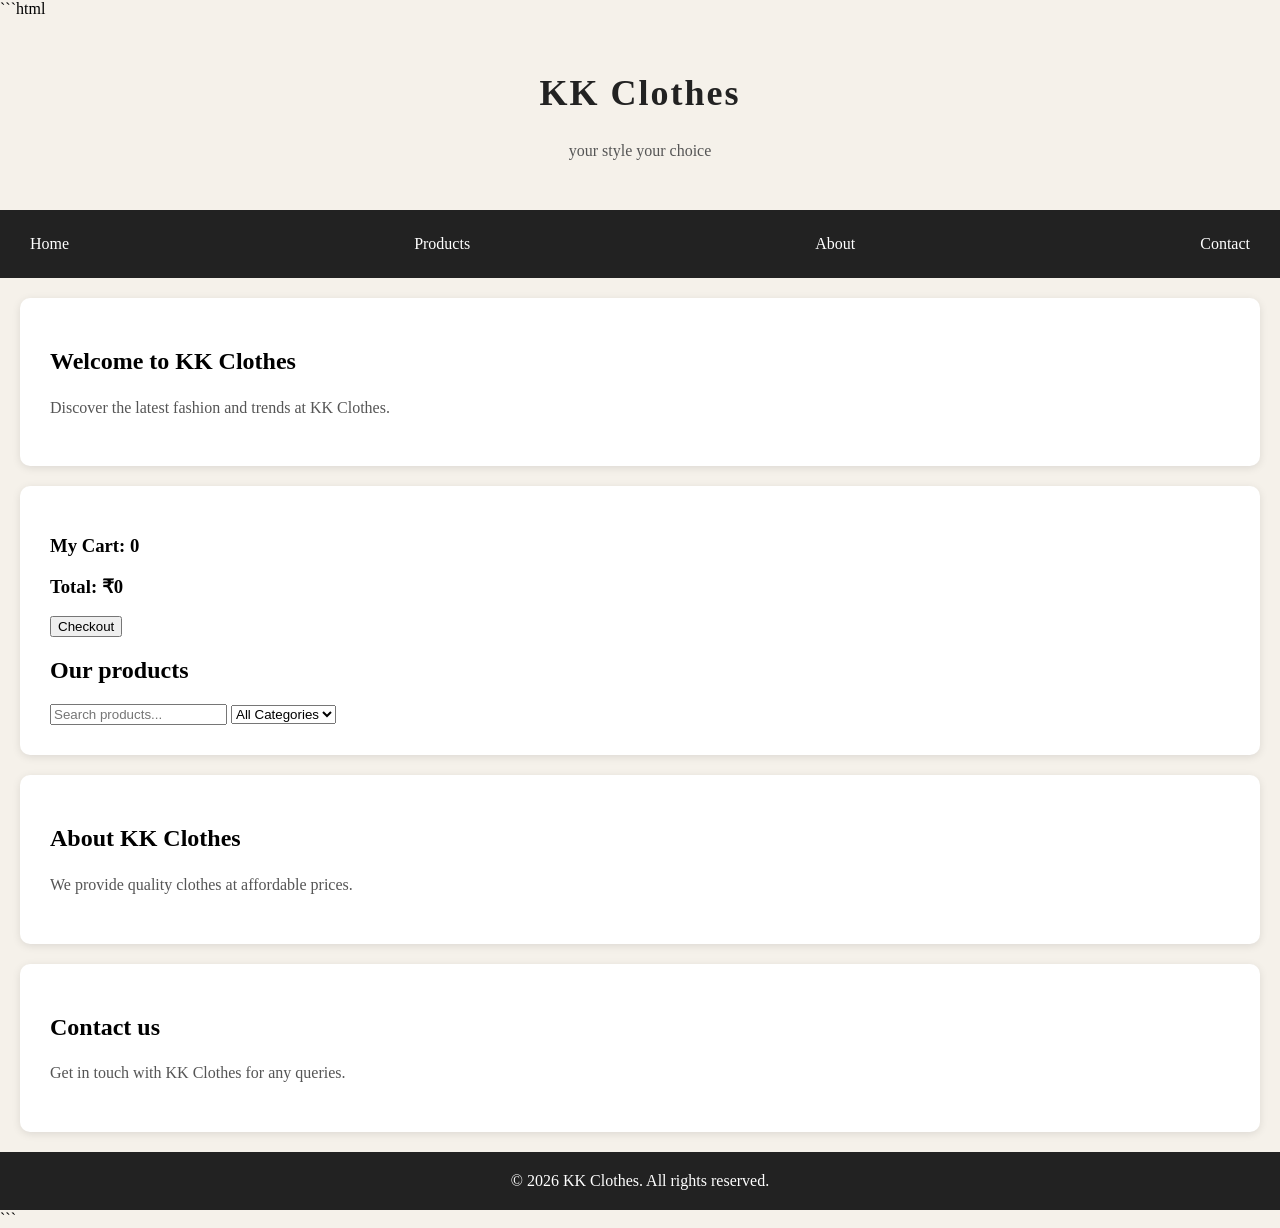
==== index.html @ 114dcae2 "Add product search and category filter :wq" ====
```html
<!DOCTYPE html>
<html lang="en">
<head>
    <meta charset="UTF-8">
    <meta name="viewport" content="width=device-width, initial-scale=1.0">
    <title>KK Clothes</title>
    <link rel="stylesheet" href="/static/style.css">
</head>
<body>

    <header>
        <h1>KK Clothes</h1>
        <p>your style your choice</p>
    </header>

    <nav>
        <a href="#home">Home</a>
        <a href="#products">Products</a>
        <a href="#about">About</a>
        <a href="#contact">Contact</a>
    </nav>

    <main>

        <section id="home">
            <h2>Welcome to KK Clothes</h2>
            <p>Discover the latest fashion and trends at KK Clothes.</p>
        </section>

        <section id="products">

            <h3 id="cart-count">My Cart: 0</h3>

            <div id="cart-items"></div>
   
            <h3 id="cart-total">Total: ₹0</h3>

            <button id="checkout-btn">Checkout</button>
            <h2>Our products</h2>
            <input type="text" id="search-input" placeholder="Search products...">
            <select id="category-filter">
                <option value="all">All Categories</option>
                <option value="Men">Men</option>
            </select>

<div id="product-list"></div>

        </section>

        <section id="about">
            <h2>About KK Clothes</h2>
            <p>We provide quality clothes at affordable prices.</p>
        </section>

        <section id="contact">
            <h2>Contact us</h2>
            <p>Get in touch with KK Clothes for any queries.</p>
        </section>

    </main>

    <footer>
        © 2026 KK Clothes. All rights reserved.
    </footer>

    <script src="script.js"></script>

</body>
</html>
```
---- static/style.css ----
body {
    background-color: #F5F1EA;
    margin: 0;
}

h1{
    color: #222222;
    font-size: 36px;
    font-weight: bold;
    letter-spacing: 2px;
}

p{
    font-family: Roboto;
    font-size: 16px;
    line-height: 1.6;
    color: #555555;
}

nav {
    background-color: #222222;
    padding: 15px;
    display: flex;
    justify-content:space-between;
    gap: 20px;
    align-items: center;
}

nav a {
    text-decoration: none;
    color: #FFFFFF;
    padding: 10px 15px;
    transition: 0.3s;
    cursor: pointer;
}

nav a:hover {
    color: #A67C52;
}

header {
    background-color:#F5F1EA;
    text-align: center;
    padding: 30px;
    color: #222222;
}

section {
    padding: 30px;
    margin: 20px;
    background-color: #FFFFFF;
    border-radius: 10px;
    box-shadow: 0 2px 8px rgba(0, 0, 0, 0.1);
}

footer {
    background-color: #222222;
    color: #FFFFFF;
    text-align: center;
    padding: 20px;
}

@media (max-width: 600px) {
    nav {
        flex-direction:column;
        text-align:center;
    }
}

#product-list {
    display: flex;
    flex-wrap: wrap;
    gap: 20px;
}

.product-card {
    background-color: white;
    padding: 20px;
    border-radius: 10px;
    width: 200px;
    box-shadow: 0 2px 8px rgba(0, 0, 0, 0.1);
}
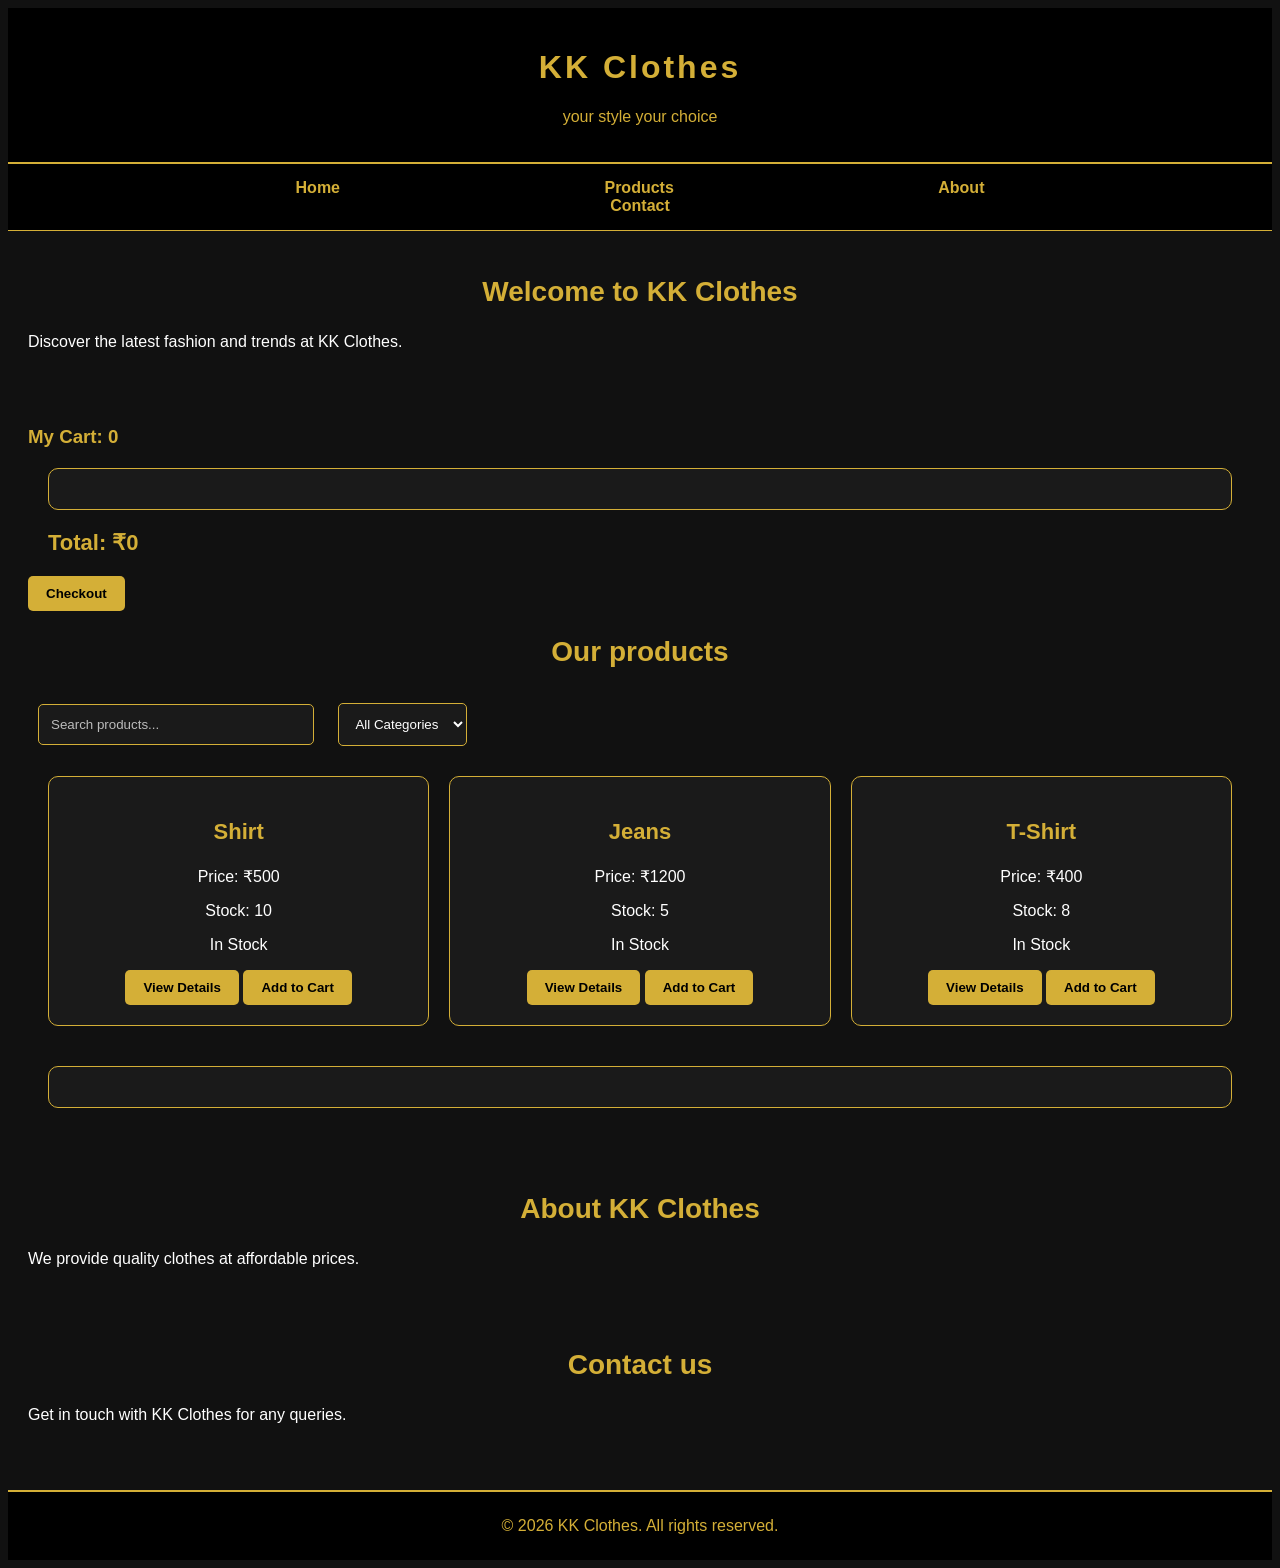
==== commit d9ad4443: "Compelte CSS premium design" ====
--- a/index.html
+++ b/index.html
@@ -1,4 +1,3 @@
-```html
 <!DOCTYPE html>
 <html lang="en">
 <head>
@@ -45,6 +44,7 @@
             </select>
 
 <div id="product-list"></div>
+<div id="product-details"></div>
 
         </section>
 
@@ -68,4 +68,3 @@
 
 </body>
 </html>
-```
--- a/static/style.css
+++ b/static/style.css
@@ -1,82 +1,215 @@
 body {
-    background-color: #F5F1EA;
-    margin: 0;
-}
-
-h1{
-    color: #222222;
-    font-size: 36px;
-    font-weight: bold;
-    letter-spacing: 2px;
-}
-
-p{
-    font-family: Roboto;
+    background-color: #111111;
+    color: #ffffff;
+    font-family: Arial, sans-serif;
+}
+
+/* HEADER DESIGN */
+
+header {
+    background-color: #000000;
+    color: #D4AF37;
+    padding: 20px;
+    text-align: center;
+    border-bottom: 2px solid #D4AF37;
+}
+
+header h1 {
+    font-size: 32px;
+    letter-spacing: 3px;
+}
+
+/* PRODUCT CARD DESIGN */
+
+#product-list {
+    display: grid;
+    grid-template-columns: repeat(3, 1fr);
+    gap: 20px;
+    padding: 20px;
+}
+
+.product-card {
+    background-color: #1A1A1A;
+    color: white;
+    padding: 20px;
+    border: 1px solid #D4AF37;
+    border-radius: 10px;
+    text-align: center;
+}
+
+.product-card h3 {
+    color: #D4AF37;
+    font-size: 22px;
+}
+
+/* BUTTON DESIGN */
+
+button {
+    background-color: #D4AF37;
+    color: #000000;
+    padding: 10px 18px;
+    border: none;
+    border-radius: 5px;
+    font-weight: bold;
+    cursor: pointer;
+}
+
+button:hover {
+    background-color: #FFFFFF;
+    color: #000000;
+}
+
+/* SEARCH AND FILTER */
+
+#search-input,
+#category-filter {
+    background-color: #1A1A1A;
+    color: white;
+    padding: 12px;
+    border: 1px solid #D4AF37;
+    border-radius: 5px;
+    margin: 10px;
+    outline: none;
+}
+
+#search-input {
+    width: 250px;
+}
+
+#search-input::placeholder {
+    color: #BBBBBB;
+}
+
+#category-filter {
+    cursor: pointer;
+}
+
+/* CART DESIGN */
+
+#cart-items {
+    background-color: #1A1A1A;
+    color: white;
+    padding: 20px;
+    margin: 20px;
+    border: 1px solid #D4AF37;
+    border-radius: 10px;
+}
+
+#cart-count {
+    color: #D4AF37;
+    font-weight: bold;
+}
+
+#cart-total {
+    color: #D4AF37;
+    font-size: 22px;
+    font-weight: bold;
+    margin: 20px;
+}
+
+/* PRODUCT DETAILS DESIGN */
+
+#product-details {
+    background-color: #1A1A1A;
+    color: white;
+    padding: 20px;
+    margin: 20px;
+    border: 1px solid #D4AF37;
+    border-radius: 10px;
+}
+
+#product-details h2 {
+    color: #D4AF37;
+}
+
+#product-details p {
+    color: #DDDDDD;
+    line-height: 1.6;
+}
+
+/* RESPONSIVE DESIGN */
+
+/* TABLET SCREEN */
+
+@media (max-width: 768px) {
+
+    #product-list {
+        grid-template-columns: repeat(2, 1fr);
+    }
+
+}
+
+/* MOBILE SCREEN */
+
+@media (max-width: 480px) {
+
+    #product-list {
+        grid-template-columns: 1fr;
+    }
+
+    #search-input {
+        width: 80%;
+    }
+
+}
+
+/* SECTION HEADING DESIGN */
+
+h2 {
+    color: #D4AF37;
+    text-align: center;
+    font-size: 28px;
+    margin: 25px 0;
+}
+
+/* PAGE SPACING */
+
+section {
+    padding: 20px;
+}
+
+/* SMOOTH SCROLL */
+
+html {
+    scroll-behavior: smooth;
+}
+
+/* NAVIGATION MENU DESIGN */
+
+nav {
+    background-color: #000000;
+    padding: 15px;
+    text-align: center;
+    border-bottom: 1px solid #D4AF37;
+}
+
+nav a {
+    color: #D4AF37;
+    text-decoration: none;
     font-size: 16px;
-    line-height: 1.6;
-    color: #555555;
-}
-
-nav {
-    background-color: #222222;
-    padding: 15px;
-    display: flex;
-    justify-content:space-between;
-    gap: 20px;
-    align-items: center;
-}
-
-nav a {
-    text-decoration: none;
+    font-weight: bold;
+    margin: 0 130px;
+    transition: 0.3s;
+}
+
+nav a:hover {
     color: #FFFFFF;
-    padding: 10px 15px;
-    transition: 0.3s;
-    cursor: pointer;
-}
-
-nav a:hover {
-    color: #A67C52;
-}
-
-header {
-    background-color:#F5F1EA;
-    text-align: center;
-    padding: 30px;
-    color: #222222;
-}
-
-section {
-    padding: 30px;
-    margin: 20px;
-    background-color: #FFFFFF;
-    border-radius: 10px;
-    box-shadow: 0 2px 8px rgba(0, 0, 0, 0.1);
-}
+    border-bottom: 2px solid #D4AF37;
+    padding-bottom: 5px;
+}
+
+/* FOOTER DESIGN */
 
 footer {
-    background-color: #222222;
-    color: #FFFFFF;
-    text-align: center;
-    padding: 20px;
-}
-
-@media (max-width: 600px) {
-    nav {
-        flex-direction:column;
-        text-align:center;
-    }
-}
-
-#product-list {
-    display: flex;
-    flex-wrap: wrap;
-    gap: 20px;
-}
-
-.product-card {
-    background-color: white;
-    padding: 20px;
-    border-radius: 10px;
-    width: 200px;
-    box-shadow: 0 2px 8px rgba(0, 0, 0, 0.1);
-}
+    background-color: #000000;
+    color: #D4AF37;
+    text-align: center;
+    padding: 25px;
+    margin-top: 30px;
+    border-top: 2px solid #D4AF37;
+}
+
+footer p {
+    font-size: 14px;
+    letter-spacing: 1px;
+}
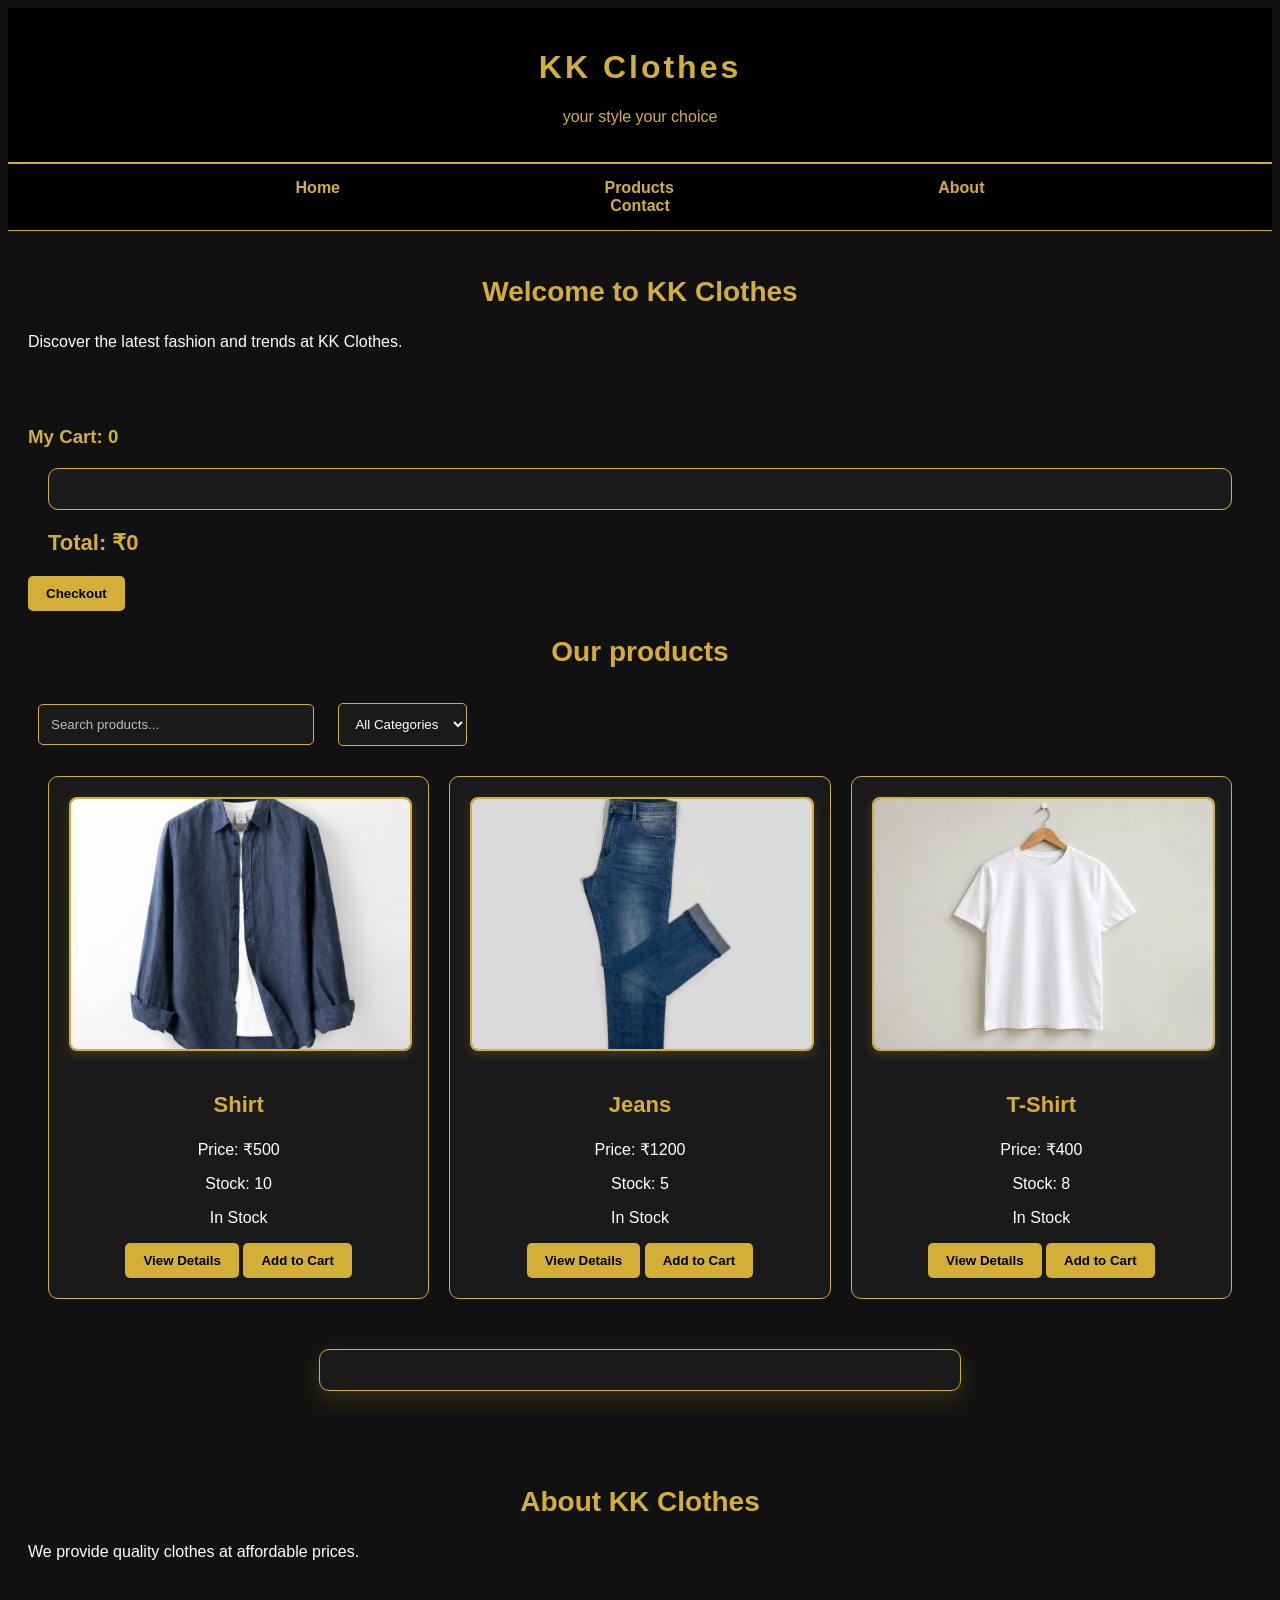
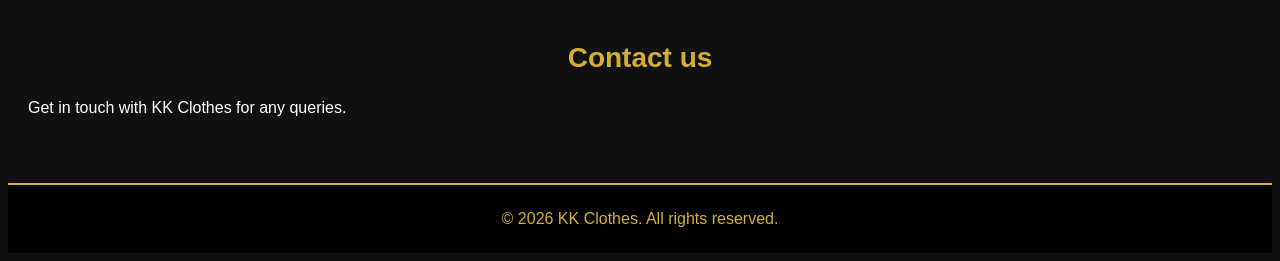
==== commit 60cd2b26: "Upgrade product details design" ====
--- a/index.html
+++ b/index.html
@@ -33,7 +33,7 @@
 
             <div id="cart-items"></div>
    
-            <h3 id="cart-total">Total: ₹0</h3>
+              <h3 id="cart-total">Total: ₹0</h3>
 
             <button id="checkout-btn">Checkout</button>
             <h2>Our products</h2>
--- a/static/style.css
+++ b/static/style.css
@@ -1,130 +1,137 @@
 body {
-    background-color: #111111;
-    color: #ffffff;
-    font-family: Arial, sans-serif;
+  background-color: #111111;
+  color: #ffffff;
+  font-family: Arial, sans-serif;
 }
 
 /* HEADER DESIGN */
 
 header {
-    background-color: #000000;
-    color: #D4AF37;
-    padding: 20px;
-    text-align: center;
-    border-bottom: 2px solid #D4AF37;
+  background-color: #000000;
+  color: #d4af37;
+  padding: 20px;
+  text-align: center;
+  border-bottom: 2px solid #d4af37;
 }
 
 header h1 {
-    font-size: 32px;
-    letter-spacing: 3px;
+  font-size: 32px;
+  letter-spacing: 3px;
 }
 
 /* PRODUCT CARD DESIGN */
 
 #product-list {
-    display: grid;
-    grid-template-columns: repeat(3, 1fr);
-    gap: 20px;
-    padding: 20px;
+  display: grid;
+  grid-template-columns: repeat(3, 1fr);
+  gap: 20px;
+  padding: 20px;
 }
 
 .product-card {
-    background-color: #1A1A1A;
-    color: white;
-    padding: 20px;
-    border: 1px solid #D4AF37;
-    border-radius: 10px;
-    text-align: center;
+  background-color: #1a1a1a;
+  color: white;
+  padding: 20px;
+  border: 1px solid #d4af37;
+  border-radius: 10px;
+  text-align: center;
 }
 
 .product-card h3 {
-    color: #D4AF37;
-    font-size: 22px;
+  color: #d4af37;
+  font-size: 22px;
 }
 
 /* BUTTON DESIGN */
 
 button {
-    background-color: #D4AF37;
-    color: #000000;
-    padding: 10px 18px;
-    border: none;
-    border-radius: 5px;
-    font-weight: bold;
-    cursor: pointer;
+  background-color: #d4af37;
+  color: #000000;
+  padding: 10px 18px;
+  border: none;
+  border-radius: 5px;
+  font-weight: bold;
+  cursor: pointer;
 }
 
 button:hover {
-    background-color: #FFFFFF;
-    color: #000000;
+  background-color: #ffffff;
+  color: #000000;
 }
 
 /* SEARCH AND FILTER */
 
 #search-input,
 #category-filter {
-    background-color: #1A1A1A;
-    color: white;
-    padding: 12px;
-    border: 1px solid #D4AF37;
-    border-radius: 5px;
-    margin: 10px;
-    outline: none;
+  background-color: #1a1a1a;
+  color: white;
+  padding: 12px;
+  border: 1px solid #d4af37;
+  border-radius: 5px;
+  margin: 10px;
+  outline: none;
 }
 
 #search-input {
-    width: 250px;
+  width: 250px;
 }
 
 #search-input::placeholder {
-    color: #BBBBBB;
+  color: #bbbbbb;
 }
 
 #category-filter {
-    cursor: pointer;
+  cursor: pointer;
 }
 
 /* CART DESIGN */
 
 #cart-items {
-    background-color: #1A1A1A;
-    color: white;
-    padding: 20px;
-    margin: 20px;
-    border: 1px solid #D4AF37;
-    border-radius: 10px;
+  background-color: #1a1a1a;
+  color: white;
+  padding: 20px;
+  margin: 20px;
+  border: 1px solid #d4af37;
+  border-radius: 10px;
 }
 
 #cart-count {
-    color: #D4AF37;
-    font-weight: bold;
+  color: #d4af37;
+  font-weight: bold;
 }
 
 #cart-total {
-    color: #D4AF37;
-    font-size: 22px;
-    font-weight: bold;
-    margin: 20px;
+  color: #d4af37;
+  font-size: 22px;
+  font-weight: bold;
+  margin: 20px;
 }
 
 /* PRODUCT DETAILS DESIGN */
 
 #product-details {
-    background-color: #1A1A1A;
-    color: white;
-    padding: 20px;
-    margin: 20px;
-    border: 1px solid #D4AF37;
-    border-radius: 10px;
+  background-color: #1a1a1a;
+  color: white;
+  padding: 20px;
+  max-width: 600px;
+  margin: 30px auto;
+  box-shadow: 0 8px 25px rgba(212, 175, 55, 0.2);
+  border: 1px solid #d4af37;
+  border-radius: 10px;
+  transition: 0.3s ease;
 }
 
 #product-details h2 {
-    color: #D4AF37;
+  color: #d4af37;
+  font-size: 24px;
+  letter-spacing: 2px;
 }
 
 #product-details p {
-    color: #DDDDDD;
-    line-height: 1.6;
+  color: #dddddd;
+  line-height: 1.6;
+  font-size: 16px;
+  margin: 12px 0;
 }
 
 /* RESPONSIVE DESIGN */
@@ -132,84 +139,127 @@
 /* TABLET SCREEN */
 
 @media (max-width: 768px) {
-
-    #product-list {
-        grid-template-columns: repeat(2, 1fr);
-    }
-
+  #product-list {
+    grid-template-columns: repeat(2, 1fr);
+  }
 }
 
 /* MOBILE SCREEN */
 
 @media (max-width: 480px) {
-
-    #product-list {
-        grid-template-columns: 1fr;
-    }
-
-    #search-input {
-        width: 80%;
-    }
-
+  #product-list {
+    grid-template-columns: 1fr;
+  }
+
+  #search-input {
+    width: 80%;
+  }
 }
 
 /* SECTION HEADING DESIGN */
 
 h2 {
-    color: #D4AF37;
-    text-align: center;
-    font-size: 28px;
-    margin: 25px 0;
+  color: #d4af37;
+  text-align: center;
+  font-size: 28px;
+  margin: 25px 0;
 }
 
 /* PAGE SPACING */
 
 section {
-    padding: 20px;
+  padding: 20px;
 }
 
 /* SMOOTH SCROLL */
 
 html {
-    scroll-behavior: smooth;
+  scroll-behavior: smooth;
 }
 
 /* NAVIGATION MENU DESIGN */
 
 nav {
-    background-color: #000000;
-    padding: 15px;
-    text-align: center;
-    border-bottom: 1px solid #D4AF37;
+  background-color: #000000;
+  padding: 15px;
+  text-align: center;
+  border-bottom: 1px solid #d4af37;
 }
 
 nav a {
-    color: #D4AF37;
-    text-decoration: none;
-    font-size: 16px;
-    font-weight: bold;
-    margin: 0 130px;
-    transition: 0.3s;
+  color: #d4af37;
+  text-decoration: none;
+  font-size: 16px;
+  font-weight: bold;
+  margin: 0 130px;
+  transition: 0.3s;
 }
 
 nav a:hover {
-    color: #FFFFFF;
-    border-bottom: 2px solid #D4AF37;
-    padding-bottom: 5px;
+  color: #ffffff;
+  border-bottom: 2px solid #d4af37;
+  padding-bottom: 5px;
 }
 
 /* FOOTER DESIGN */
 
 footer {
-    background-color: #000000;
-    color: #D4AF37;
-    text-align: center;
-    padding: 25px;
-    margin-top: 30px;
-    border-top: 2px solid #D4AF37;
+  background-color: #000000;
+  color: #d4af37;
+  text-align: center;
+  padding: 25px;
+  margin-top: 30px;
+  border-top: 2px solid #d4af37;
 }
 
 footer p {
-    font-size: 14px;
-    letter-spacing: 1px;
-}+  font-size: 14px;
+  letter-spacing: 1px;
+}
+
+/* PRODUCT CARD POLISH */
+
+.product-card {
+  transition:
+    transform 0.3s ease,
+    box-shadow 0.3s ease;
+}
+
+.product-card:hover {
+  transform: translateY(-8px);
+  box-shadow: 0 8px 25px rgba(212, 175, 55, 0.4);
+}
+
+/* PRODUCT IMAGE DESIGN */
+
+.product-card img {
+  width: 100%;
+  height: 250px;
+  object-fit: cover;
+  border: 2px solid #d4af37;
+  border-radius: 8px;
+  margin-bottom: 15px;
+  transition: transform 0.4s ease;
+  box-shadow: 0 4px 12px rgba(212, 175, 55, 0.2);
+}
+
+.product-card:hover img {
+  transform: scale(1.05);
+}
+
+/* PRODUCT DETAILS CLOSE BUTTON */
+
+#product-details button {
+  background-color: #d4af37;
+  color: #000000;
+  padding: 10px 20px;
+  border-radius: 5px;
+  font-weight: bold;
+  transition: 0.3s ease;
+}
+
+#product-details button:hover {
+  background-color: #ffffff;
+  color: #000000;
+  transform: scale(1.05);
+}
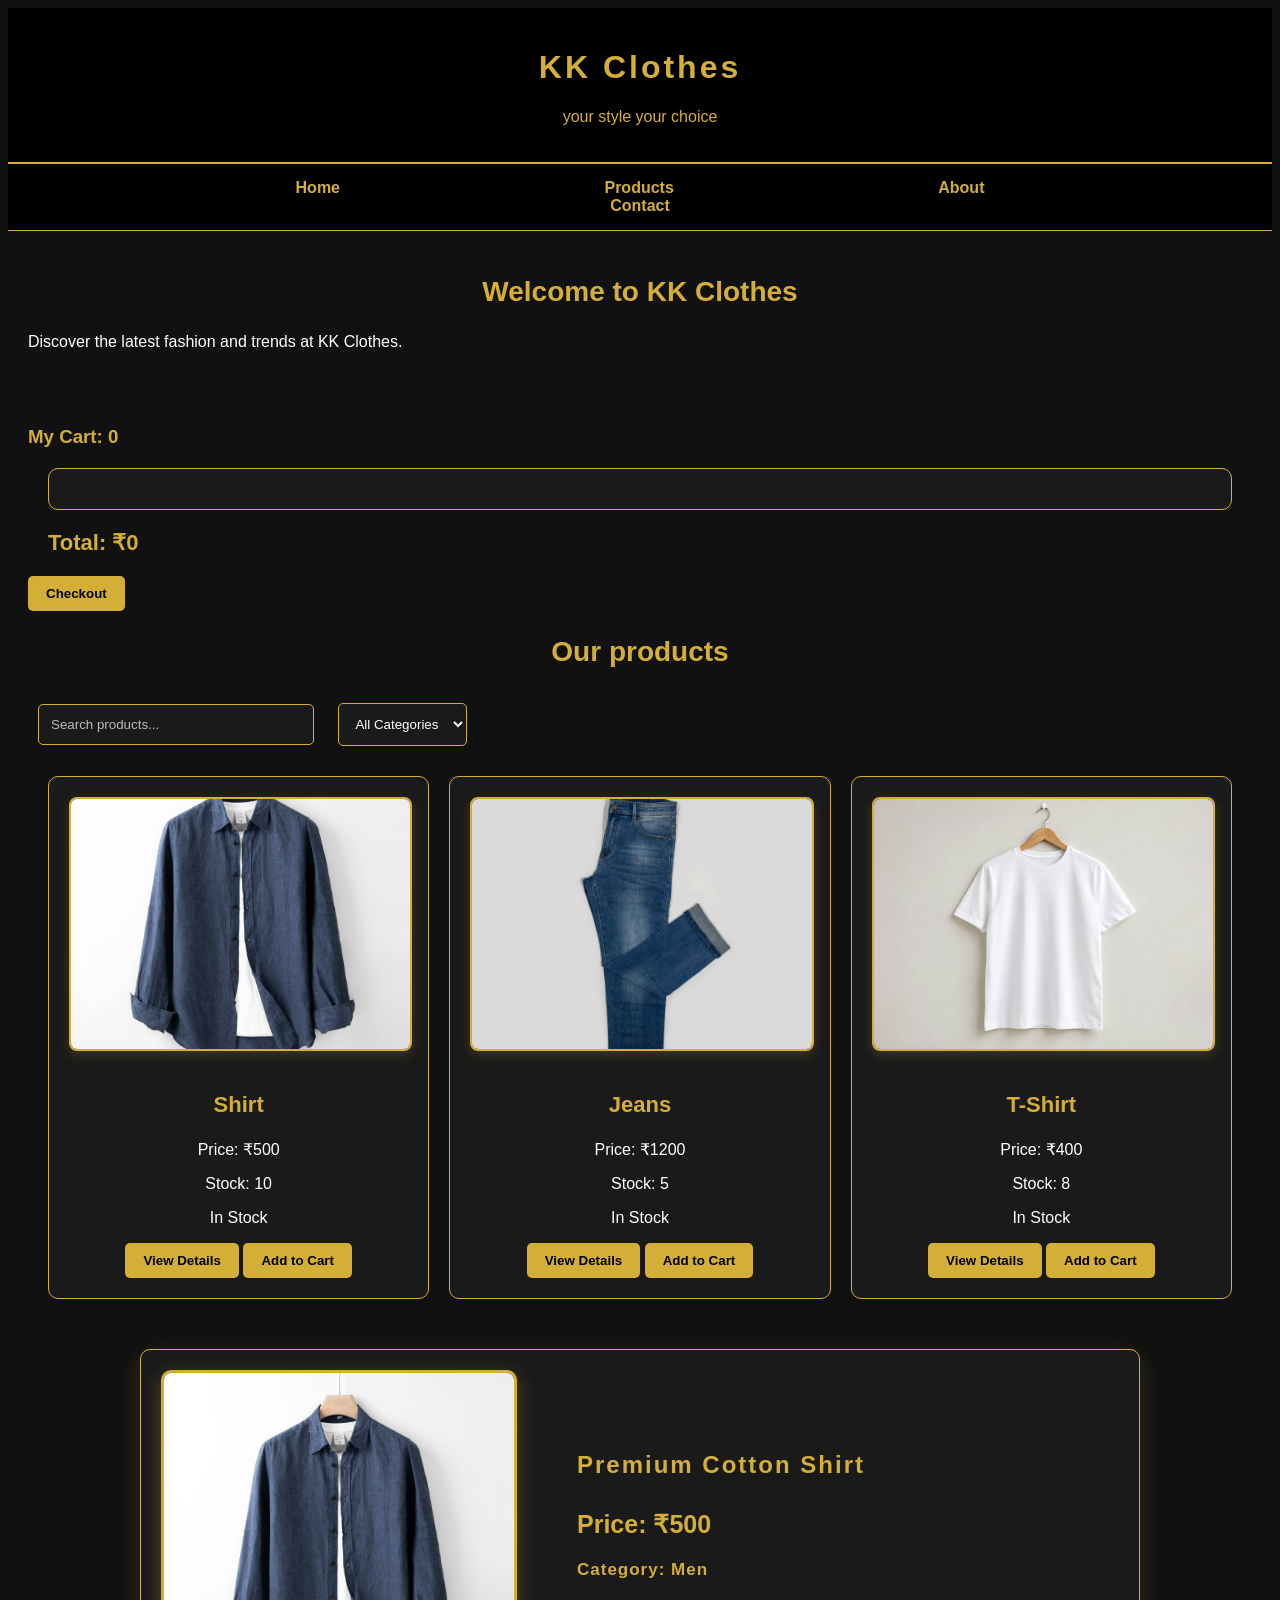
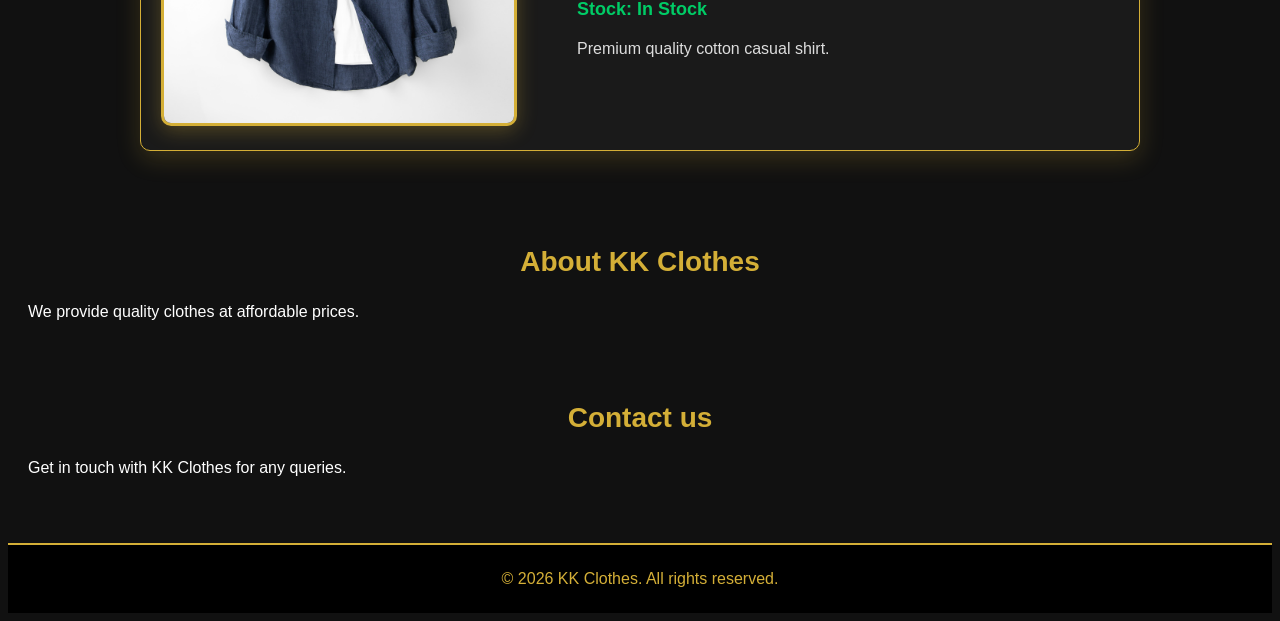
==== commit 0174250e: "Build professional product details layout" ====
--- a/index.html
+++ b/index.html
@@ -33,7 +33,7 @@
 
             <div id="cart-items"></div>
    
-              <h3 id="cart-total">Total: ₹0</h3>
+            <h3 id="cart-total">Total: ₹0</h3>
 
             <button id="checkout-btn">Checkout</button>
             <h2>Our products</h2>
@@ -44,7 +44,25 @@
             </select>
 
 <div id="product-list"></div>
-<div id="product-details"></div>
+<div id="product-details">
+
+    <div class="details-image">
+        <img src="images/shirt.jpg" alt="Shirt">
+    </div>
+
+    <div class="details-info">
+         <h2>Premium Cotton Shirt</h2>
+
+        <p class="product-price">Price: ₹500</p>
+
+        <p class="product-category">Category: Men</p>
+
+        <p class="stock-status">Stock: In Stock</p>
+
+        <p>Premium quality cotton casual shirt.</p>
+    </div>
+
+</div>
 
         </section>
 
--- a/static/style.css
+++ b/static/style.css
@@ -263,3 +263,87 @@
   color: #000000;
   transform: scale(1.05);
 }
+
+/* DAY 9 - PRODUCT DETAILS IMAGE */
+
+.details-image img {
+  width: 100%;
+  max-width: 350px;
+  height: 350px;
+  object-fit: cover;
+  border-radius: 10px;
+  border: 3px solid #d4af37;
+  box-shadow: 0 5px 20px rgba(212, 175, 55, 0.3);
+}
+
+#product-details {
+  display: flex;
+  align-items: center;
+  justify-content: center;
+  gap: 40px;
+  flex-wrap: wrap;
+  width: 90%;
+  max-width: 1000px;
+  box-sizing: border-box;
+}
+
+/* PRODUCT DETAILS INFO */
+
+.details-info {
+  flex: 1;
+  color: white;
+  padding: 20px;
+}
+
+.details-info h2 {
+  color: #d4af37;
+  font-size: 28px;
+  text-align: left;
+}
+
+.details-info p {
+  font-size: 17px;
+  margin: 15px 0;
+}
+
+.details-info .product-price {
+  color: #d4af37;
+  font-size: 25px;
+  font-weight: bold;
+}
+
+#product-details p.product-price {
+  color: #d4af37;
+  font-size: 25px;
+  font-weight: bold;
+}
+
+#product-details p.stock-status {
+  color: #00cc66;
+  font-weight: bold;
+  font-size: 18px;
+}
+
+@media (max-width: 600px) {
+  #product-details {
+    flex-direction: column;
+    gap: 20px;
+  }
+
+  .details-image img {
+    max-width: 100%;
+    height: auto;
+  }
+
+  .details-info {
+    width: 100%;
+    box-sizing: border-box;
+  }
+}
+
+#product-details p.product-category {
+  color: #d4af37;
+  font-size: 17px;
+  font-weight: bold;
+  letter-spacing: 1px;
+}
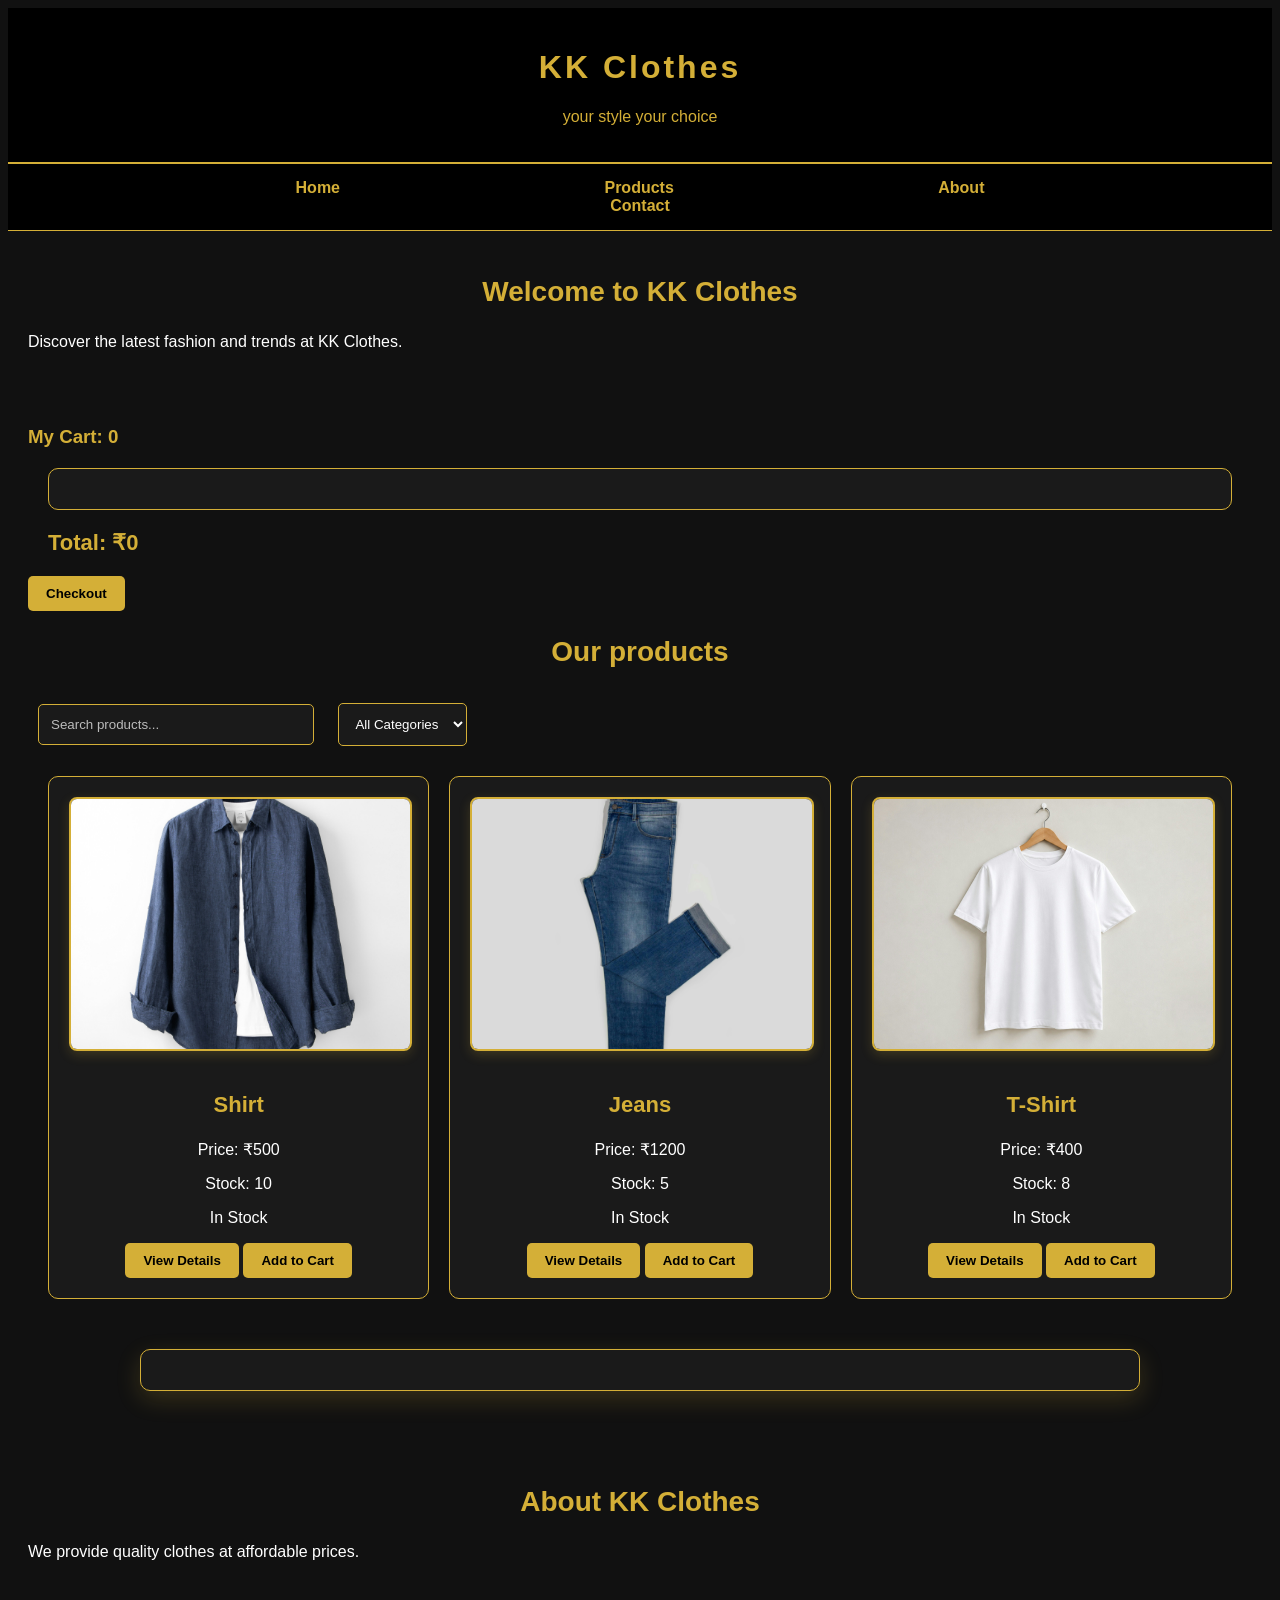
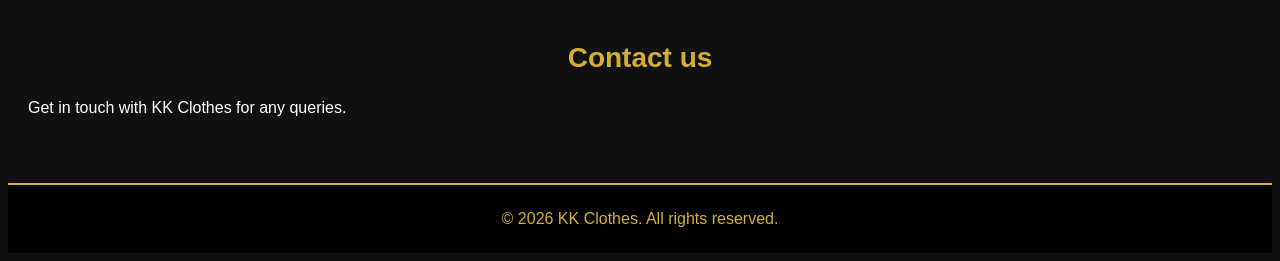
==== commit 19b1dc80: "Dynamic Product Details" ====
--- a/index.html
+++ b/index.html
@@ -44,25 +44,9 @@
             </select>
 
 <div id="product-list"></div>
-<div id="product-details">
+<div id="product-details"></div>
 
-    <div class="details-image">
-        <img src="images/shirt.jpg" alt="Shirt">
-    </div>
 
-    <div class="details-info">
-         <h2>Premium Cotton Shirt</h2>
-
-        <p class="product-price">Price: ₹500</p>
-
-        <p class="product-category">Category: Men</p>
-
-        <p class="stock-status">Stock: In Stock</p>
-
-        <p>Premium quality cotton casual shirt.</p>
-    </div>
-
-</div>
 
         </section>
 
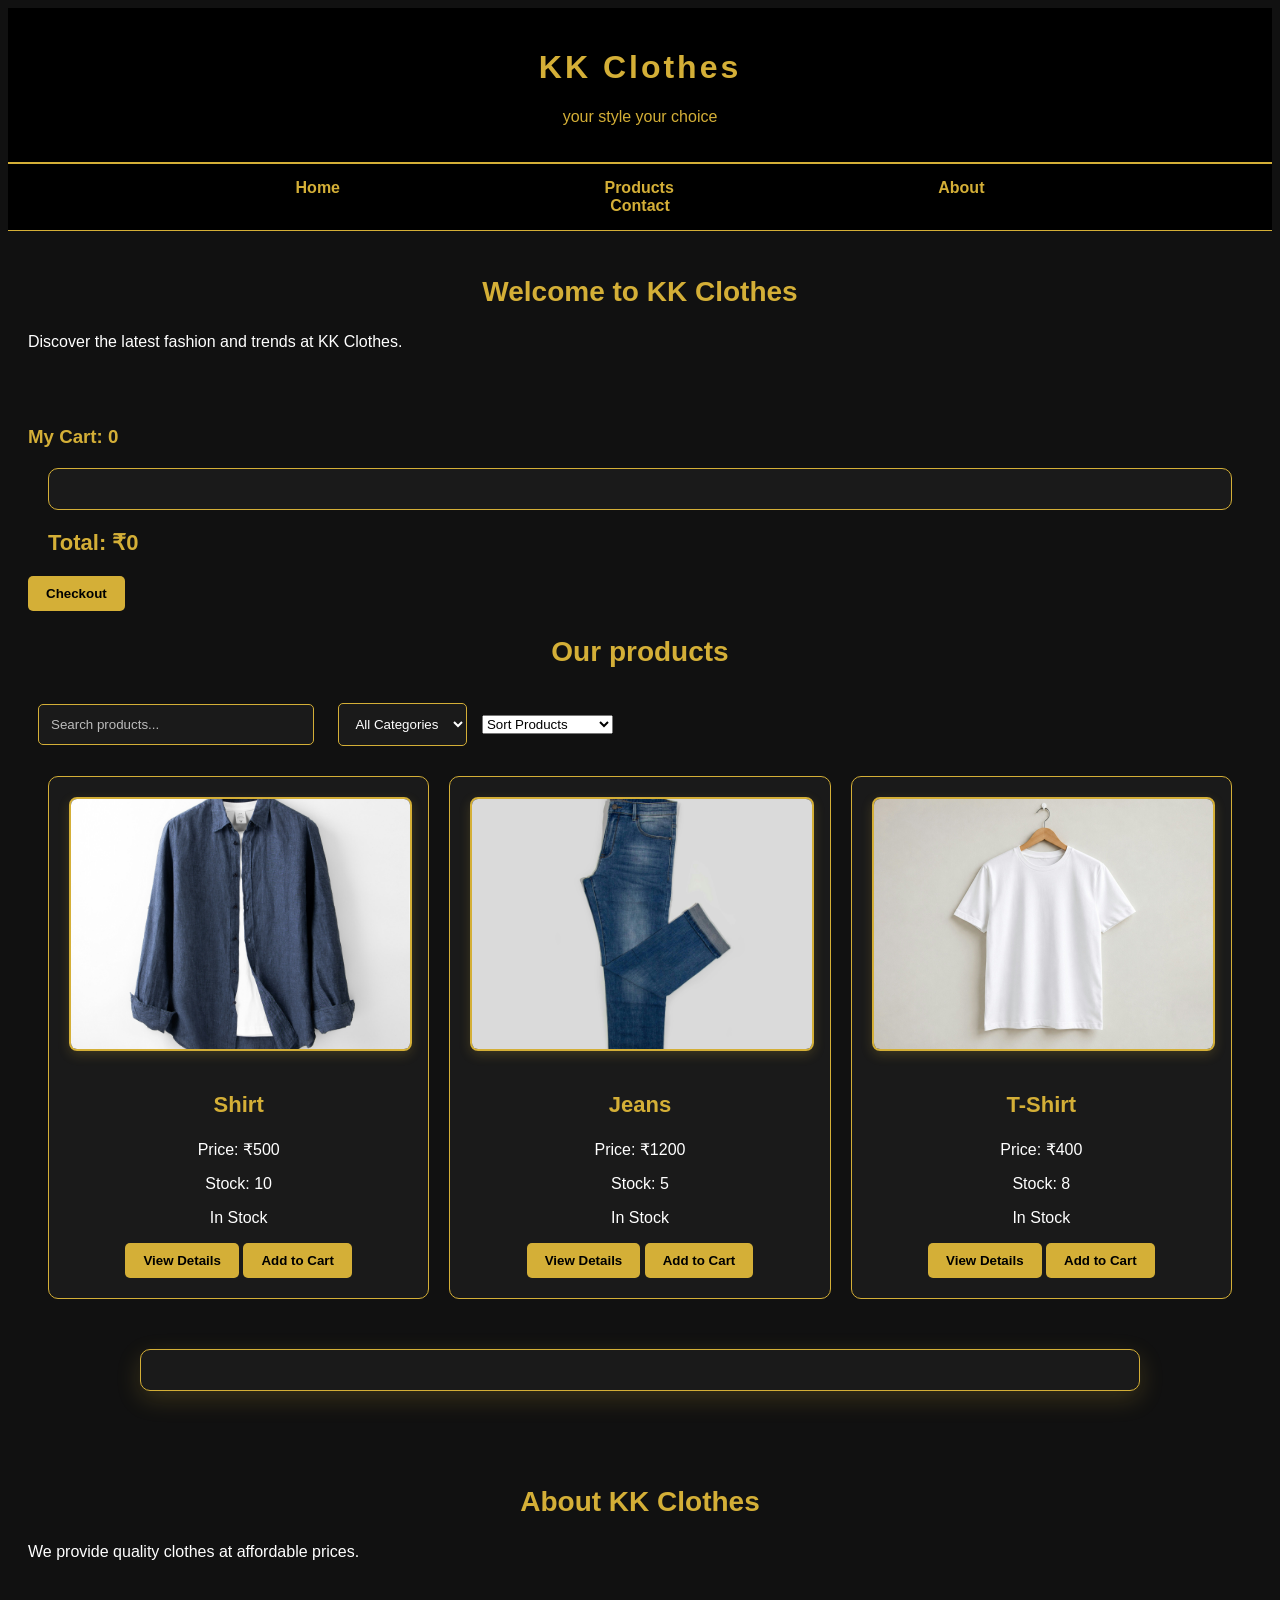
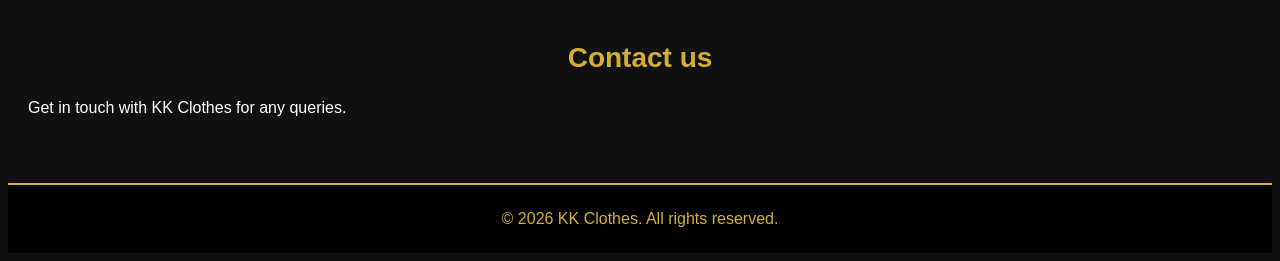
==== commit af9abbd5: "Product Sorting Feature" ====
--- a/index.html
+++ b/index.html
@@ -43,12 +43,15 @@
                 <option value="Men">Men</option>
             </select>
 
+            <select id="sort-filter">
+    <option value="default">Sort Products</option>
+    <option value="low-high">Price: Low to High</option>
+    <option value="high-low">Price: High to Low</option>
+</select>
+
 <div id="product-list"></div>
 <div id="product-details"></div>
-
-
-
-        </section>
+    </section>
 
         <section id="about">
             <h2>About KK Clothes</h2>
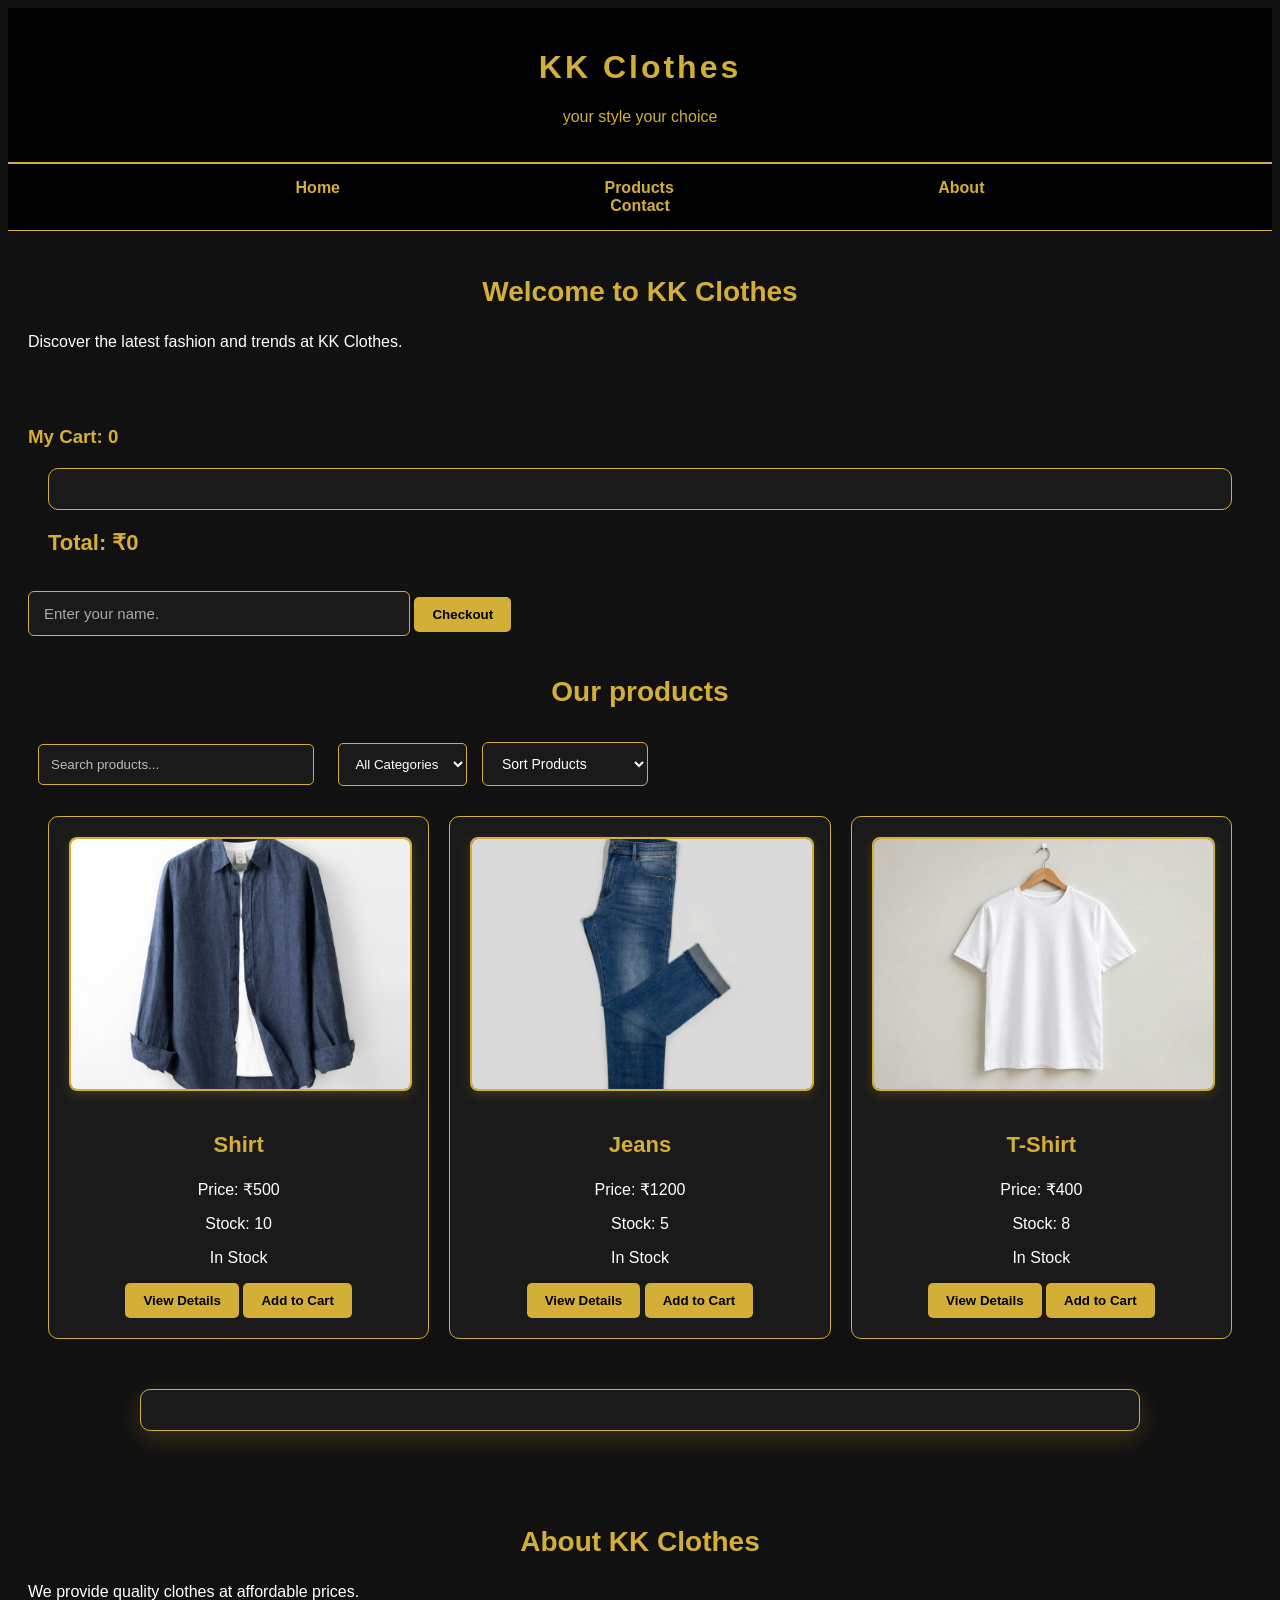
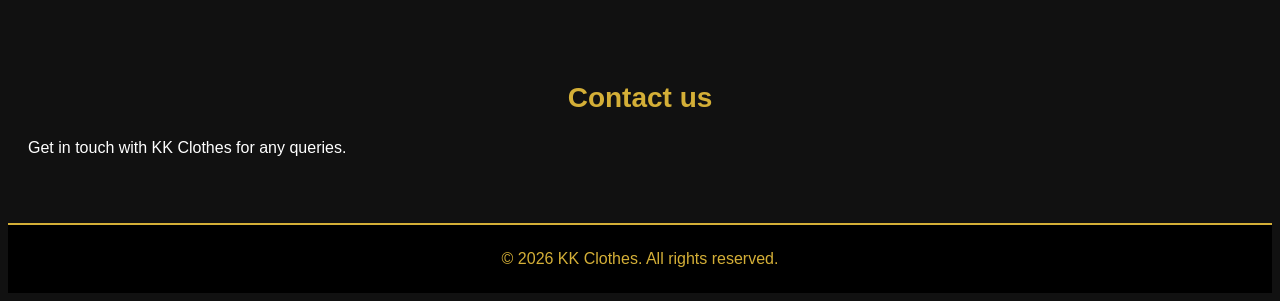
==== commit 5c6230a5: "Customer Name Integration and UI Styling" ====
--- a/index.html
+++ b/index.html
@@ -35,6 +35,7 @@
    
             <h3 id="cart-total">Total: ₹0</h3>
 
+            <input type="text" id="customer-name" placeholder="Enter your name.">
             <button id="checkout-btn">Checkout</button>
             <h2>Our products</h2>
             <input type="text" id="search-input" placeholder="Search products...">
--- a/static/style.css
+++ b/static/style.css
@@ -347,3 +347,59 @@
   font-weight: bold;
   letter-spacing: 1px;
 }
+
+/* CUSTOMER NAME INPUT */
+
+#customer-name {
+  width: 100%;
+  max-width: 350px;
+  padding: 13px 15px;
+  margin: 15px 0;
+  background-color: #1a1a1a;
+  color: white;
+  border: 1px solid #d4af37;
+  border-radius: 6px;
+  font-size: 15px;
+  outline: none;
+  transition: 0.3s;
+}
+
+#customer-name:focus {
+  border-color: #ffd700;
+  box-shadow: 0 0 8px #d4af37;
+}
+
+#customer-name::placeholder {
+  color: #aaaaaa;
+}
+
+/* PRODUCT SORTING DESIGN */
+
+#sort-filter {
+  padding: 12px 15px;
+  background-color: #1a1a1a;
+  color: white;
+  border: 1px solid #d4af37;
+  border-radius: 6px;
+  font-size: 14px;
+  outline: none;
+  cursor: pointer;
+  transition: 0.3s;
+}
+
+#sort-filter:focus {
+  border-color: #ffd700;
+  box-shadow: 0 0 8px #d4af37;
+}
+
+#sort-filter option {
+  background-color: #1a1a1a;
+  color: white;
+}
+
+@media (max-width: 768px) {
+  #sort-filter {
+    width: 100%;
+    box-sizing: border-box;
+  }
+}
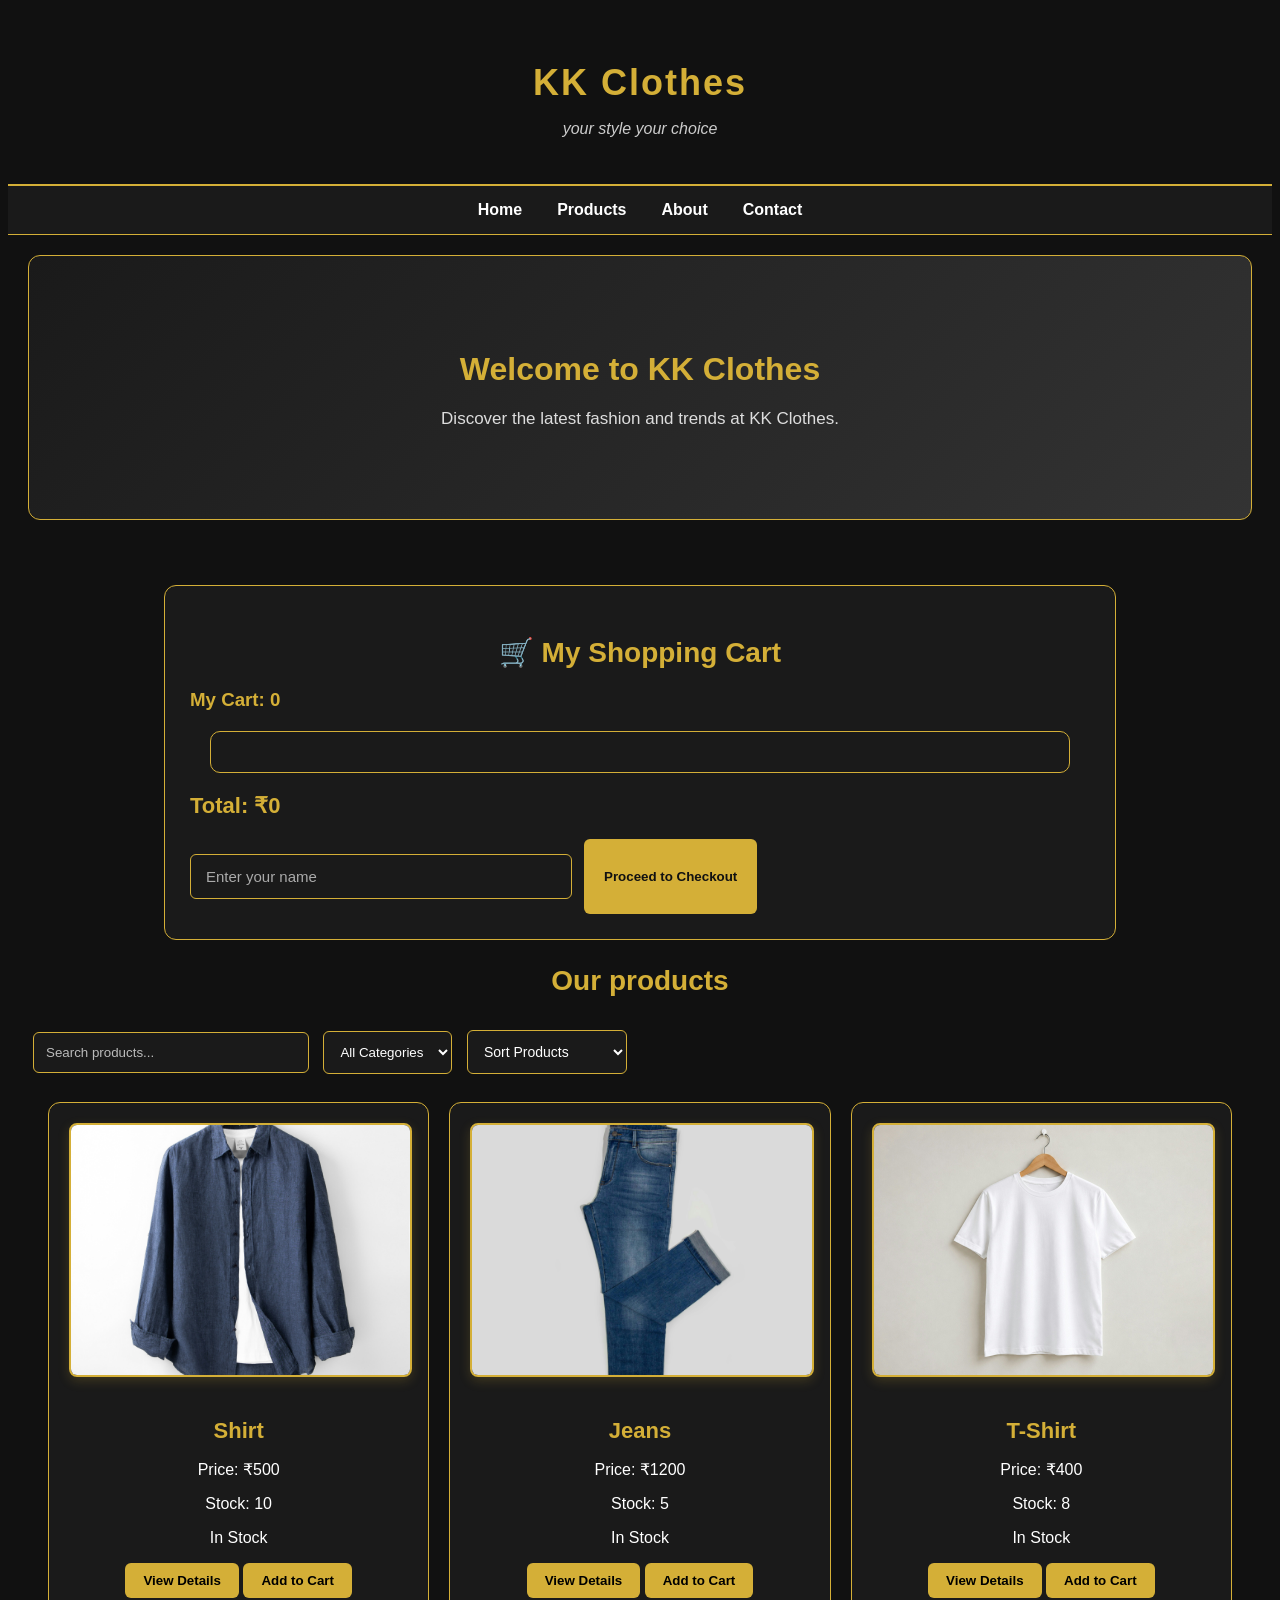
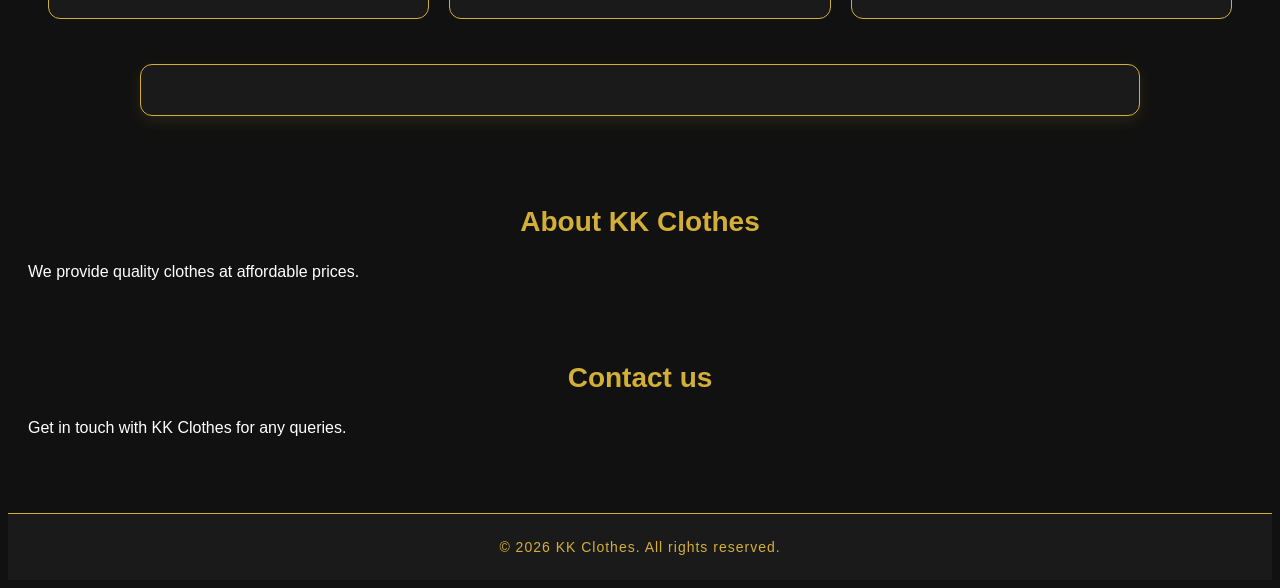
==== commit 15afcf1f: "Complete UI Improvements" ====
--- a/index.html
+++ b/index.html
@@ -28,15 +28,25 @@
         </section>
 
         <section id="products">
+            <div id="cart-section">
+    <h2>🛒 My Shopping Cart</h2>
 
-            <h3 id="cart-count">My Cart: 0</h3>
+    <h3 id="cart-count">My Cart: 0</h3>
 
-            <div id="cart-items"></div>
-   
-            <h3 id="cart-total">Total: ₹0</h3>
+    <div id="cart-items"></div>
 
-            <input type="text" id="customer-name" placeholder="Enter your name.">
-            <button id="checkout-btn">Checkout</button>
+    <h3 id="cart-total">Total: ₹0</h3>
+
+    <div class="checkout-area">
+        <input
+            type="text"
+            id="customer-name"
+            placeholder="Enter your name"
+        >
+
+        <button id="checkout-btn">Proceed to Checkout</button>
+    </div>
+</div>
             <h2>Our products</h2>
             <input type="text" id="search-input" placeholder="Search products...">
             <select id="category-filter">
--- a/static/style.css
+++ b/static/style.css
@@ -4,19 +4,26 @@
   font-family: Arial, sans-serif;
 }
 
-/* HEADER DESIGN */
+/*HEADER DESIGN */
 
 header {
-  background-color: #000000;
-  color: #d4af37;
-  padding: 20px;
+  background-color: #111111;
+  color: white;
   text-align: center;
+  padding: 30px 15px;
   border-bottom: 2px solid #d4af37;
 }
 
 header h1 {
-  font-size: 32px;
-  letter-spacing: 3px;
+  color: #d4af37;
+  font-size: 36px;
+  margin-bottom: 8px;
+  letter-spacing: 2px;
+}
+
+header p {
+  color: #cccccc;
+  font-style: italic;
 }
 
 /* PRODUCT CARD DESIGN */
@@ -28,20 +35,68 @@
   padding: 20px;
 }
 
+/*MOBILE RESPONSIVE PRODUCTS */
+
+@media (max-width: 768px) {
+  #product-list {
+    display: grid;
+    grid-template-columns: repeat(2, 1fr);
+    gap: 12px;
+    padding: 10px;
+  }
+
+  .product-card {
+    padding: 12px;
+  }
+
+  .product-card img {
+    height: 150px;
+  }
+
+  .product-card h3 {
+    font-size: 17px;
+  }
+}
+
+@media (max-width: 480px) {
+  #product-list {
+    grid-template-columns: 1fr;
+  }
+}
+
+/*PREMIUM PRODUCT CARDS */
+
 .product-card {
   background-color: #1a1a1a;
   color: white;
   padding: 20px;
   border: 1px solid #d4af37;
-  border-radius: 10px;
+  border-radius: 12px;
   text-align: center;
+  transition: 0.3s ease;
+  box-shadow: 0.3s ease;
+  overflow: hidden;
+}
+
+.product-card:hover {
+  transform: translateY(-6px);
+  box-shadow: 0 8px 20px rgba(212, 175, 55, 0.2);
+  border-color: #f1d36b;
+}
+
+.product-card img {
+  width: 100%;
+  height: 220px;
+  object-fit: cover;
+  border-radius: 8px;
+  margin-bottom: 15px;
 }
 
 .product-card h3 {
   color: #d4af37;
   font-size: 22px;
-}
-
+  margin-bottom: 10px;
+}
 /* BUTTON DESIGN */
 
 button {
@@ -134,28 +189,6 @@
   margin: 12px 0;
 }
 
-/* RESPONSIVE DESIGN */
-
-/* TABLET SCREEN */
-
-@media (max-width: 768px) {
-  #product-list {
-    grid-template-columns: repeat(2, 1fr);
-  }
-}
-
-/* MOBILE SCREEN */
-
-@media (max-width: 480px) {
-  #product-list {
-    grid-template-columns: 1fr;
-  }
-
-  #search-input {
-    width: 80%;
-  }
-}
-
 /* SECTION HEADING DESIGN */
 
 h2 {
@@ -186,44 +219,7 @@
   border-bottom: 1px solid #d4af37;
 }
 
-nav a {
-  color: #d4af37;
-  text-decoration: none;
-  font-size: 16px;
-  font-weight: bold;
-  margin: 0 130px;
-  transition: 0.3s;
-}
-
-nav a:hover {
-  color: #ffffff;
-  border-bottom: 2px solid #d4af37;
-  padding-bottom: 5px;
-}
-
-/* FOOTER DESIGN */
-
-footer {
-  background-color: #000000;
-  color: #d4af37;
-  text-align: center;
-  padding: 25px;
-  margin-top: 30px;
-  border-top: 2px solid #d4af37;
-}
-
-footer p {
-  font-size: 14px;
-  letter-spacing: 1px;
-}
-
 /* PRODUCT CARD POLISH */
-
-.product-card {
-  transition:
-    transform 0.3s ease,
-    box-shadow 0.3s ease;
-}
 
 .product-card:hover {
   transform: translateY(-8px);
@@ -249,22 +245,48 @@
 
 /* PRODUCT DETAILS CLOSE BUTTON */
 
+/* DAY 32 - PRODUCT DETAILS UI */
+
+#product-details {
+  background-color: #1a1a1a;
+  color: white;
+  padding: 25px;
+  margin: 25px auto;
+  max-width: 800px;
+  border: 1px solid #d4af37;
+  border-radius: 12px;
+  box-shadow: 0 5px 15px rgba(212, 175, 55, 0.12);
+}
+
+#product-details h2 {
+  color: #d4af37;
+  margin-bottom: 15px;
+}
+
+#product-details img {
+  max-width: 100%;
+  height: 250px;
+  object-fit: contain;
+  border-radius: 8px;
+}
+
 #product-details button {
   background-color: #d4af37;
-  color: #000000;
+  color: #000;
   padding: 10px 20px;
+  border: none;
   border-radius: 5px;
   font-weight: bold;
+  cursor: pointer;
   transition: 0.3s ease;
 }
 
 #product-details button:hover {
-  background-color: #ffffff;
-  color: #000000;
+  background-color: #fff;
   transform: scale(1.05);
 }
 
-/* DAY 9 - PRODUCT DETAILS IMAGE */
+/* PRODUCT DETAILS IMAGE */
 
 .details-image img {
   width: 100%;
@@ -403,3 +425,171 @@
     box-sizing: border-box;
   }
 }
+
+/* - SHOPPING CART UI */
+
+#cart-section {
+  background-color: #1a1a1a;
+  color: white;
+  padding: 25px;
+  margin: 25px auto;
+  max-width: 900px;
+  border: 1px solid #d4af37;
+  border-radius: 12px;
+}
+
+#cart-section h2 {
+  color: #d4af37;
+  margin-bottom: 20px;
+}
+
+#cart-count,
+#cart-total {
+  color: #d4af37;
+  margin: 15px 0;
+}
+
+.checkout-area {
+  display: flex;
+  gap: 12px;
+  flex-wrap: wrap;
+  margin-top: 20px;
+}
+
+.checkout-area input {
+  flex: 1;
+  min-width: 200px;
+}
+
+#checkout-btn {
+  background-color: #d4af37;
+  color: #111;
+  border: none;
+  padding: 12px 20px;
+  border-radius: 6px;
+  font-weight: bold;
+  cursor: pointer;
+}
+
+#checkout-btn:hover {
+  background-color: #f1d36b;
+}
+
+/*PRODUCT FILTER DESIGN */
+
+#search-input,
+#category-filter,
+#sort-filter {
+  padding: 12px;
+  margin: 8px 5px;
+  border: 1px solid #d4af37;
+  border-radius: 6px;
+  background-color: #1a1a1a;
+  color: white;
+  outline: none;
+}
+
+#search-input {
+  width: 250px;
+  max-width: 90%;
+}
+
+#category-filter,
+#sort-filter {
+  cursor: pointer;
+}
+
+#search-input:focus,
+#category-filter:focus,
+#sort-filter:focus {
+  border-color: #f1d36b;
+  box-shadow: 0 0 5px #d4af37;
+}
+
+/*HOME HERO SECTION */
+
+#home {
+  background: linear-gradient(135deg, #1a1a1a, #333333);
+  color: white;
+  text-align: center;
+  padding: 70px 20px;
+  margin: 20px;
+  border: 1px solid #d4af37;
+  border-radius: 12px;
+}
+
+#home h2 {
+  color: #d4af37;
+  font-size: 32px;
+  margin-bottom: 15px;
+}
+
+#home p {
+  color: #dddddd;
+  font-size: 17px;
+  line-height: 1.6;
+}
+
+/*PRODUCT BUTTON DESIGN */
+
+.product-card button {
+  background-color: #d4af37;
+  color: #000;
+  padding: 10px 18px;
+  border: none;
+  border-radius: 6px;
+  font-weight: bold;
+  cursor: pointer;
+  transition: 0.3s ease;
+}
+
+.product-card button:hover {
+  background-color: #fff;
+  transform: scale(1.05);
+}
+
+/*FOOTER DESIGN */
+
+footer {
+  background-color: #1a1a1a;
+  color: #d4af37;
+  text-align: center;
+  padding: 25px 15px;
+  margin-top: 40px;
+  border-top: 1px solid #d4af37;
+  font-size: 14px;
+  letter-spacing: 1px;
+}
+
+/* NAVIGATION DESIGN */
+
+nav {
+  background-color: #1a1a1a;
+  display: flex;
+  justify-content: center;
+  gap: 35px;
+  padding: 15px;
+  flex-wrap: wrap;
+}
+
+nav a {
+  color: white;
+  text-decoration: none;
+  font-weight: bold;
+  transition: 0.3s ease;
+}
+
+nav a:hover {
+  color: #d4af37;
+  text-decoration: none;
+}
+
+@media (max-width: 480px) {
+  nav {
+    gap: 15px;
+  }
+
+  header h1 {
+    font-size: 28px;
+  }
+}
